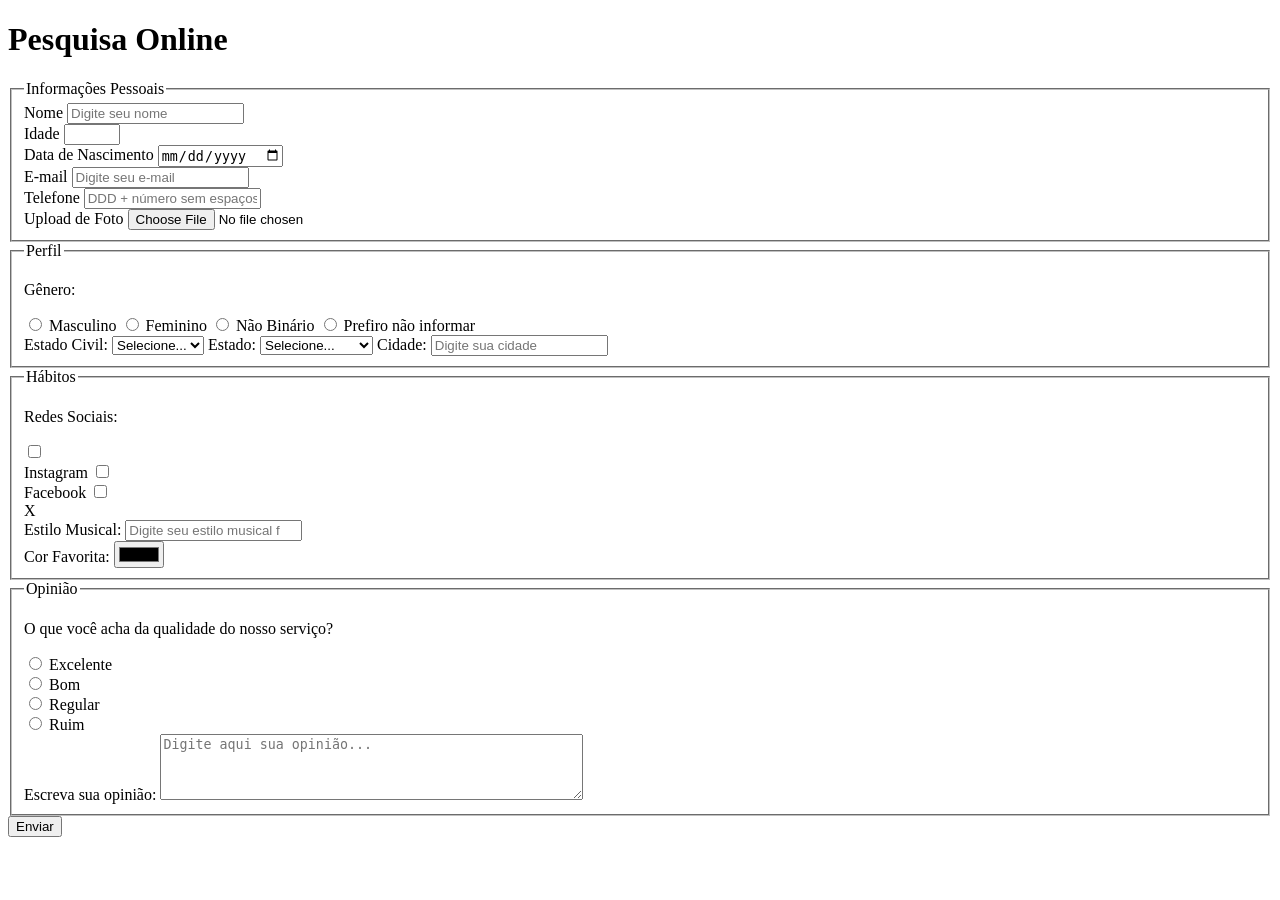
==== index.html @ f6da3345 "Adiciona sessao de opiniao" ====
<!DOCTYPE html>
<html lang="pt-BR">

<head>
    <meta charset="UTF-8">
    <meta name="viewport" content="width=device-width, initial-scale=1.0">
    <title>Pesquisa Culturama</title>
</head>

<body>
    <header>
        <h1>Pesquisa Online</h1>
    </header>
    <section>
        <form action="" method="get">
            <fieldset>
                <!--DADOS PESSOAIS-->
                <legend>Informações Pessoais</legend>

                <label for="userName">Nome</label>
                <input id="userName" type="text" name="userName" placeholder="Digite seu nome" required>
                <br>

                <label for="userAge">Idade</label>
                <input id="userAge" type="number" name="userAge" min="12" max="100" required>
                <br>


                <label for="birthDate">Data de Nascimento</label>
                <input id="birthDate" type="date" name="birthDate">
                <br>


                <label for="userEmail">E-mail</label>
                <input id="userEmail" type="email" name="userEmail" placeholder="Digite seu e-mail" required>
                <br>

                <label for="userPhone">Telefone</label>
                <input id="userPhone" type="tel" name="userPhone" pattern="[0-9]{11}" placeholder="DDD + número sem espaços ou hífen">
                <br>

                <label for="userPhoto">Upload de Foto</label>
                <input id="userPhoto" type="file" accept="image/*" name="userPhoto">
                <br>
            </fieldset>

            <fieldset>
                <legend>Perfil</legend>

                <p>Gênero:</p>
                <input type="radio" name="userGender" value="Masculino" id="male">
                <label for="male">Masculino</label>
                <input type="radio" name="userGender" value="Feminino" id="female">
                <label for="female">Feminino</label>
                <input type="radio" name="userGender" value="non-binary" id="non-binary">
                <label for="non-binary">Não Binário</label>
                <input type="radio" name="userGender" value="notInformed" id="notInformed">
                <label for="notInformed">Prefiro não informar</label>
                <br>

                <label for="maritalStatus">Estado Civil:</label>
                <select id="maritalStatus" name="maritalStatus">
                    <option value="notInformed">Selecione...</option>
                    <option value="casado">Casado</option>
                    <option value="solteiro">Solteiro</option>
                    <option value="divorciado">Divorciado</option>
                    <option value="viuvo">Viúvo</option>
                </select>

                <label for="userState">Estado:</label>
                <select id="userState" name="userState" required>
                    <option value="notInformed">Selecione...</option>
                    <option value="AC">Acre</option>
                    <option value="AL">Alagoas</option>
                    <option value="AP">Amapá</option>
                    <option value="AM">Amazonas</option>
                    <option value="BA">Bahia</option>
                    <option value="CE">Ceará</option>
                    <option value="DF">Distrito Federal</option>
                    <option value="ES">Espirito Santo</option>
                    <option value="GO">Goiás</option>
                    <option value="MA">Maranhão</option>
                   
                </select>

                <label for="userCity">Cidade:</label>
                <input id="userCity" type="text" name="userCity" autocomplete="address-level2" placeholder="Digite sua cidade">



            </fieldset>

            <fieldset>  
                <legend>Hábitos</legend>
                <p>Redes Sociais:</p>
                <input type="checkbox" name="social" value="instagram" id="instagram">
                <br>
                <label for="instagram">Instagram</label>
                <input type="checkbox" name="social" value="facebook" id="facebook">
                <br>
                <label for="facebook">Facebook</label>
                <input type="checkbox" name="social" value="x" id="x">
                <br>
                <label for="x">X</label>
                <br>
                <label for="musicStyle">Estilo Musical:</label>
                <input list="styleTypes" id="musicStyle" type="text" name="musicStyle" placeholder="Digite seu estilo musical favorito">
                <datalist id="styleTypes">
                    <option value="Rock">
                    <option value="Pop">
                    <option value="Hip Hop">
                    <option value="Eletrônica">
                    <option value="Sertanejo">
                </datalist>
                <br>
                <label for="favoriteColor">Cor Favorita:</label>
                <input id="favoriteColor" type="color" name="userFavoriteColor">

            </fieldset>
            <fieldset>
                <legend>Opinião</legend>
                <p>O que você acha da qualidade do nosso serviço?</p>
                <input type="radio" name="serviceQuality" value="Excelente" id="excellent">
                <label for="excellent">Excelente</label> <br>
                <input type="radio" name="serviceQuality" value="Bom" id="good">
                <label for="good">Bom</label> <br>
                <input type="radio" name="serviceQuality" value="Regular" id="regular">
                <label for="regular">Regular</label> <br>  
                <input type="radio" name="serviceQuality" value="Ruim" id="bad">
                <label for="bad">Ruim</label> <br>

                <label for="userComments">Escreva sua opinião:</label>
                <textarea id="userComments" name="userComments" rows="4" cols="50" placeholder="Digite aqui sua opinião..."></textarea>

            </fieldset>

            <button type="submit">Enviar</button>

        </form>
    </section>

</body>

</html>
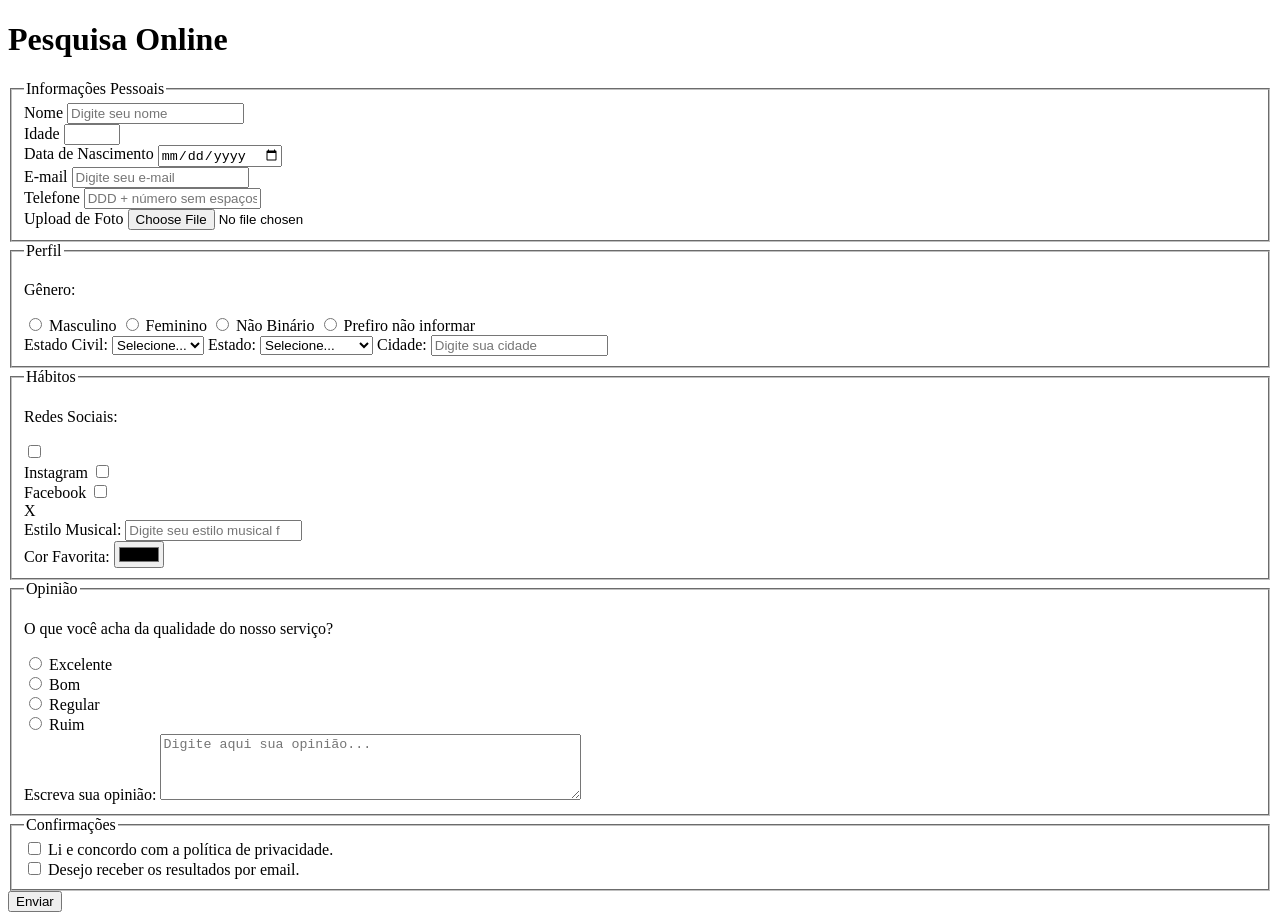
==== commit 692b0ab4: "Adiciona sessao de confirmacoes" ====
--- a/index.html
+++ b/index.html
@@ -134,6 +134,16 @@
 
             </fieldset>
 
+            <fieldset>
+                <legend>Confirmações</legend>
+                <input type="checkbox" name="privacyPolicy" id="privacyPolicy" value="accepted" required>
+                <label for="privacyPolicy">Li e concordo com a política de privacidade.</label> <br>
+
+                <input type="checkbox" name="userGetResult" id="getResult" value="accepted">
+                <label for="getResult">Desejo receber os resultados por email.</label> <br>
+
+            </fieldset>
+
             <button type="submit">Enviar</button>
 
         </form>
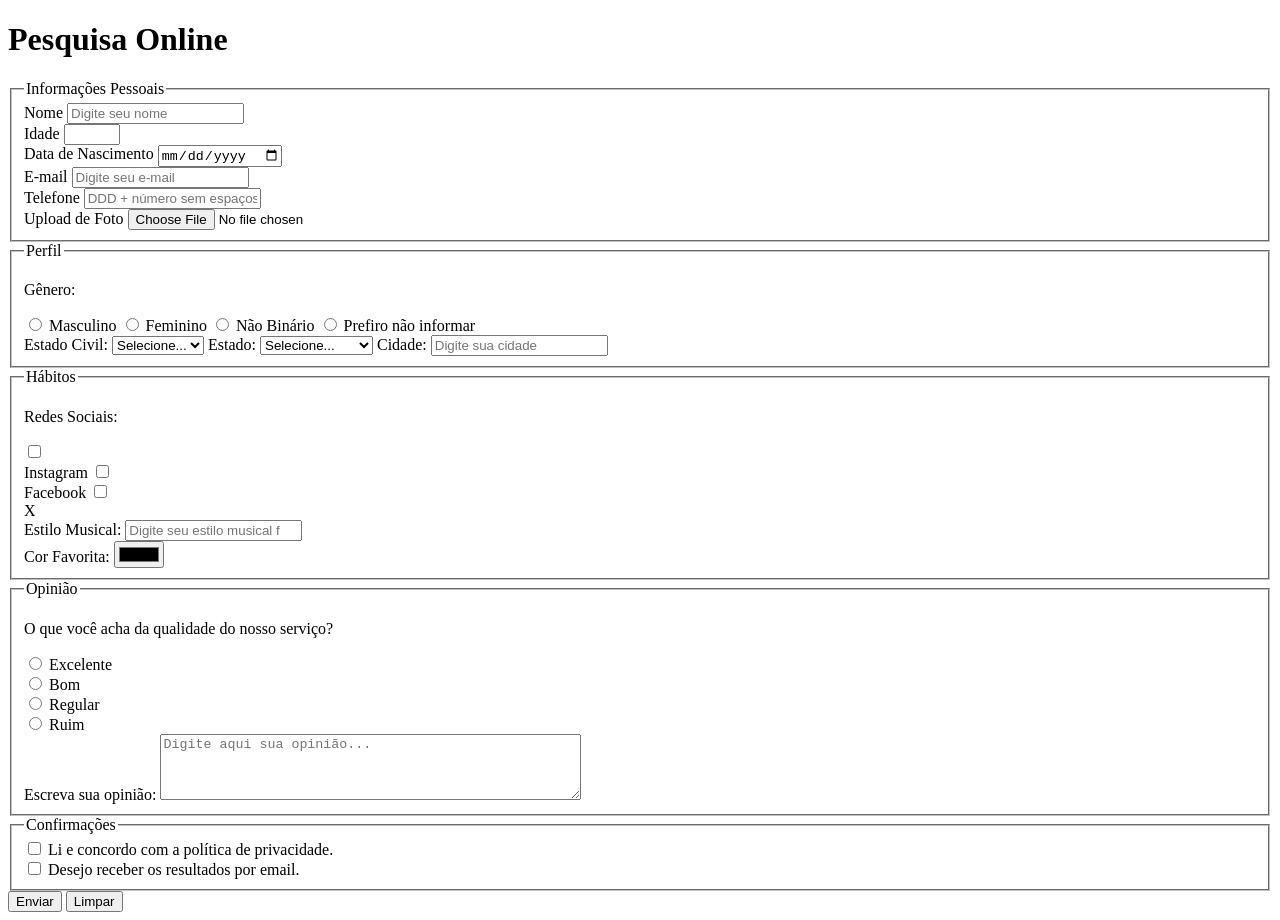
==== commit 3d2aea0c: "Adiciona botao limpar" ====
--- a/index.html
+++ b/index.html
@@ -145,6 +145,8 @@
             </fieldset>
 
             <button type="submit">Enviar</button>
+            <button type="reset">Limpar</button>
+
 
         </form>
     </section>
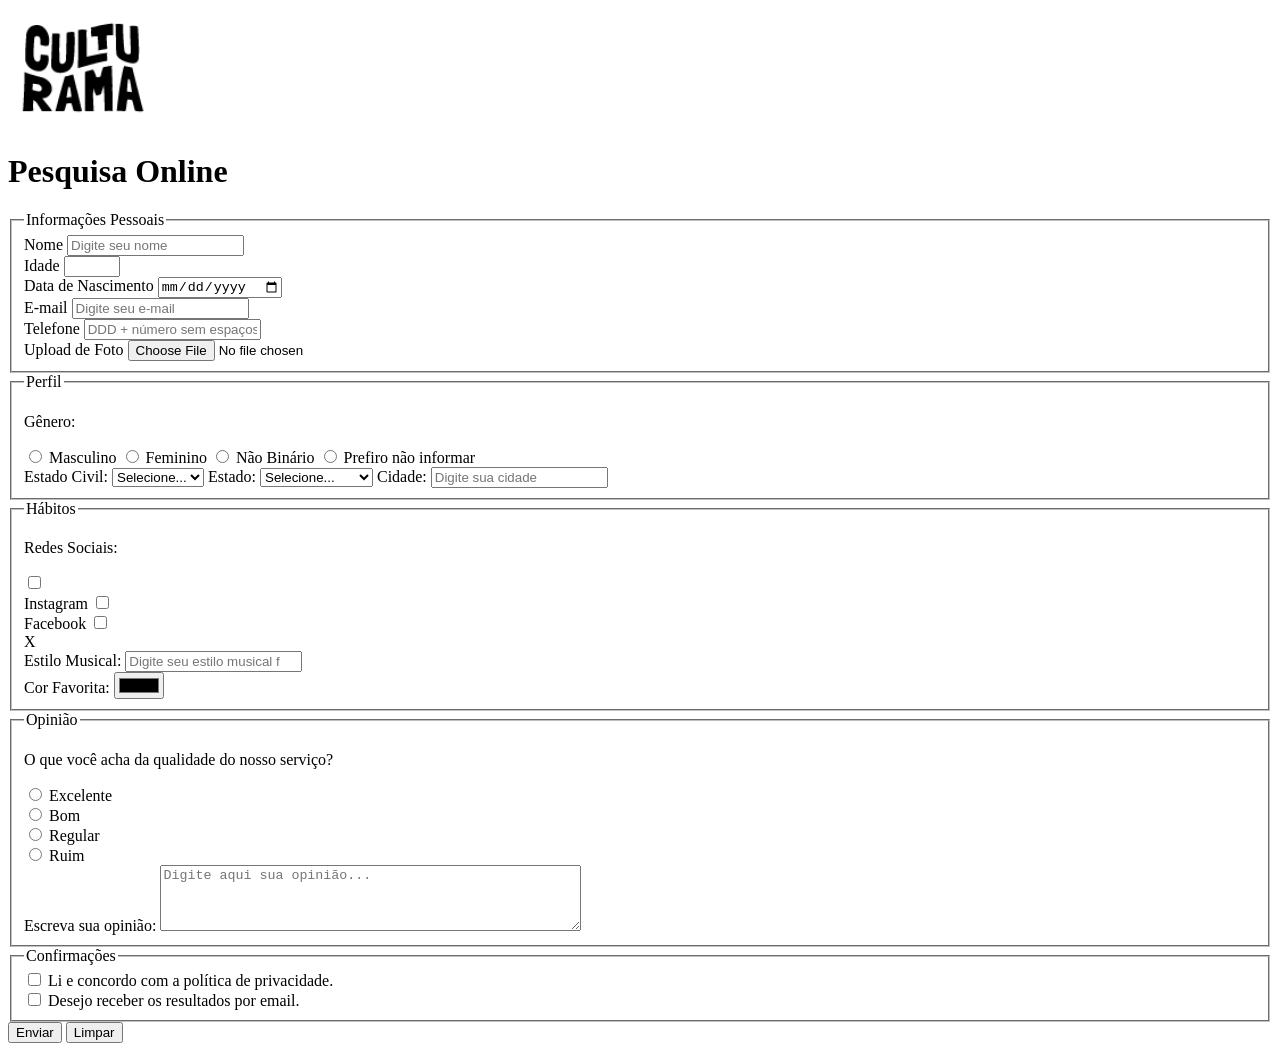
==== commit 3845cd4e: "Adiciona logo" ====
--- a/index.html
+++ b/index.html
@@ -4,11 +4,13 @@
 <head>
     <meta charset="UTF-8">
     <meta name="viewport" content="width=device-width, initial-scale=1.0">
+    <link rel="icon" href="culturama-favico.png">
     <title>Pesquisa Culturama</title>
 </head>
 
 <body>
     <header>
+        <img src="img/logo-culturama.png" alt="Logo da Culturama" width="150">
         <h1>Pesquisa Online</h1>
     </header>
     <section>
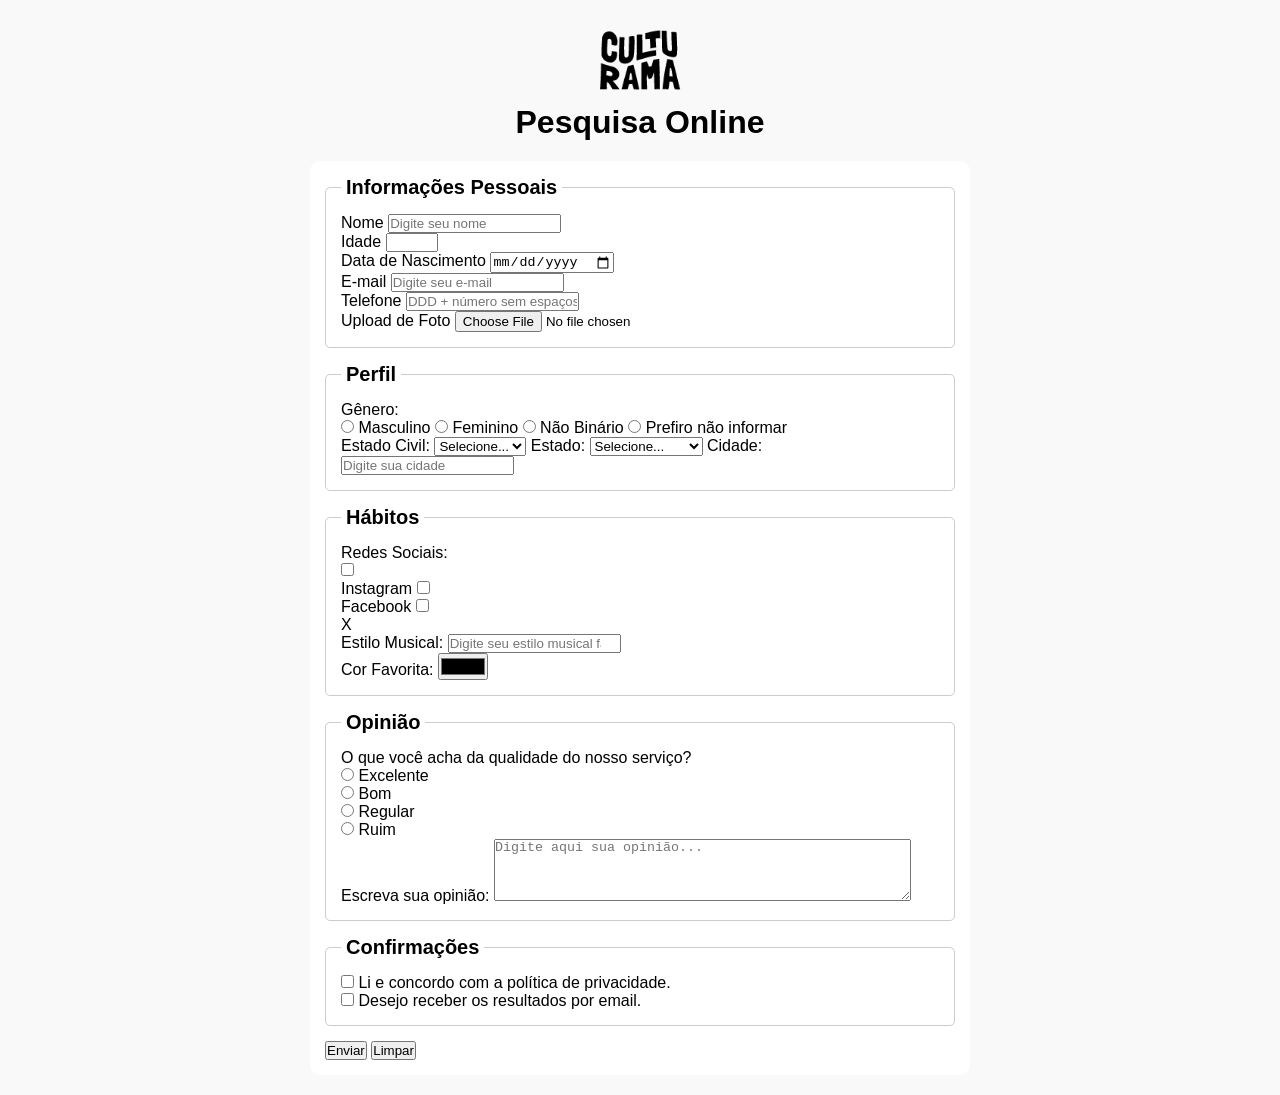
==== commit 138b1b38: "Adiciona estilos css" ====
--- a/index.html
+++ b/index.html
@@ -5,15 +5,20 @@
     <meta charset="UTF-8">
     <meta name="viewport" content="width=device-width, initial-scale=1.0">
     <link rel="icon" href="culturama-favico.png">
+    <link rel="stylesheet" href="css/style.css">
+    <link rel="preconnect" href="https://fonts.googleapis.com">
+    <link rel="preconnect" href="https://fonts.gstatic.com" crossorigin>
+    <link href="https://fonts.googleapis.com/css2?family=Fjalla+One&family=Work+Sans&display=swap" rel="stylesheet">
     <title>Pesquisa Culturama</title>
 </head>
 
 <body>
+    <main>
     <header>
         <img src="img/logo-culturama.png" alt="Logo da Culturama" width="150">
         <h1>Pesquisa Online</h1>
     </header>
-    <section>
+        <section>
         <form action="" method="get">
             <fieldset>
                 <!--DADOS PESSOAIS-->
@@ -152,6 +157,7 @@
 
         </form>
     </section>
+    </main>
 
 </body>
 
--- a/css/style.css
+++ b/css/style.css
@@ -0,0 +1,44 @@
+* {
+    margin: 0;
+    padding: 0;
+    box-sizing: border-box;
+}
+body {
+    font-family: 'Work Sans', sans-serif;
+    background-color: #f9f9f9;
+    /* color: #333; */  
+    /*line-height: 1.6;*/
+}
+main {
+    width: 100%;
+    max-width: 700px;
+    margin: 0 auto;
+    padding: 20px;
+}
+header{
+    text-align: center;
+    margin-bottom: 20px;
+}
+
+h1{
+    font-family:"Fjalla One", sans-serif;
+}
+form{
+    background-color: #ffffff;
+    padding: 15px;
+    border-radius: 10px;
+}
+fieldset{
+    border: 1px solid #cccccc;
+    border-radius: 5px;
+    padding: 15px;
+    margin-bottom: 15px;
+}
+legend{
+    font-weight: bold;
+    font-size: 20px;
+    padding: 0 5px;
+}
+img{
+    max-width: 100px;
+}
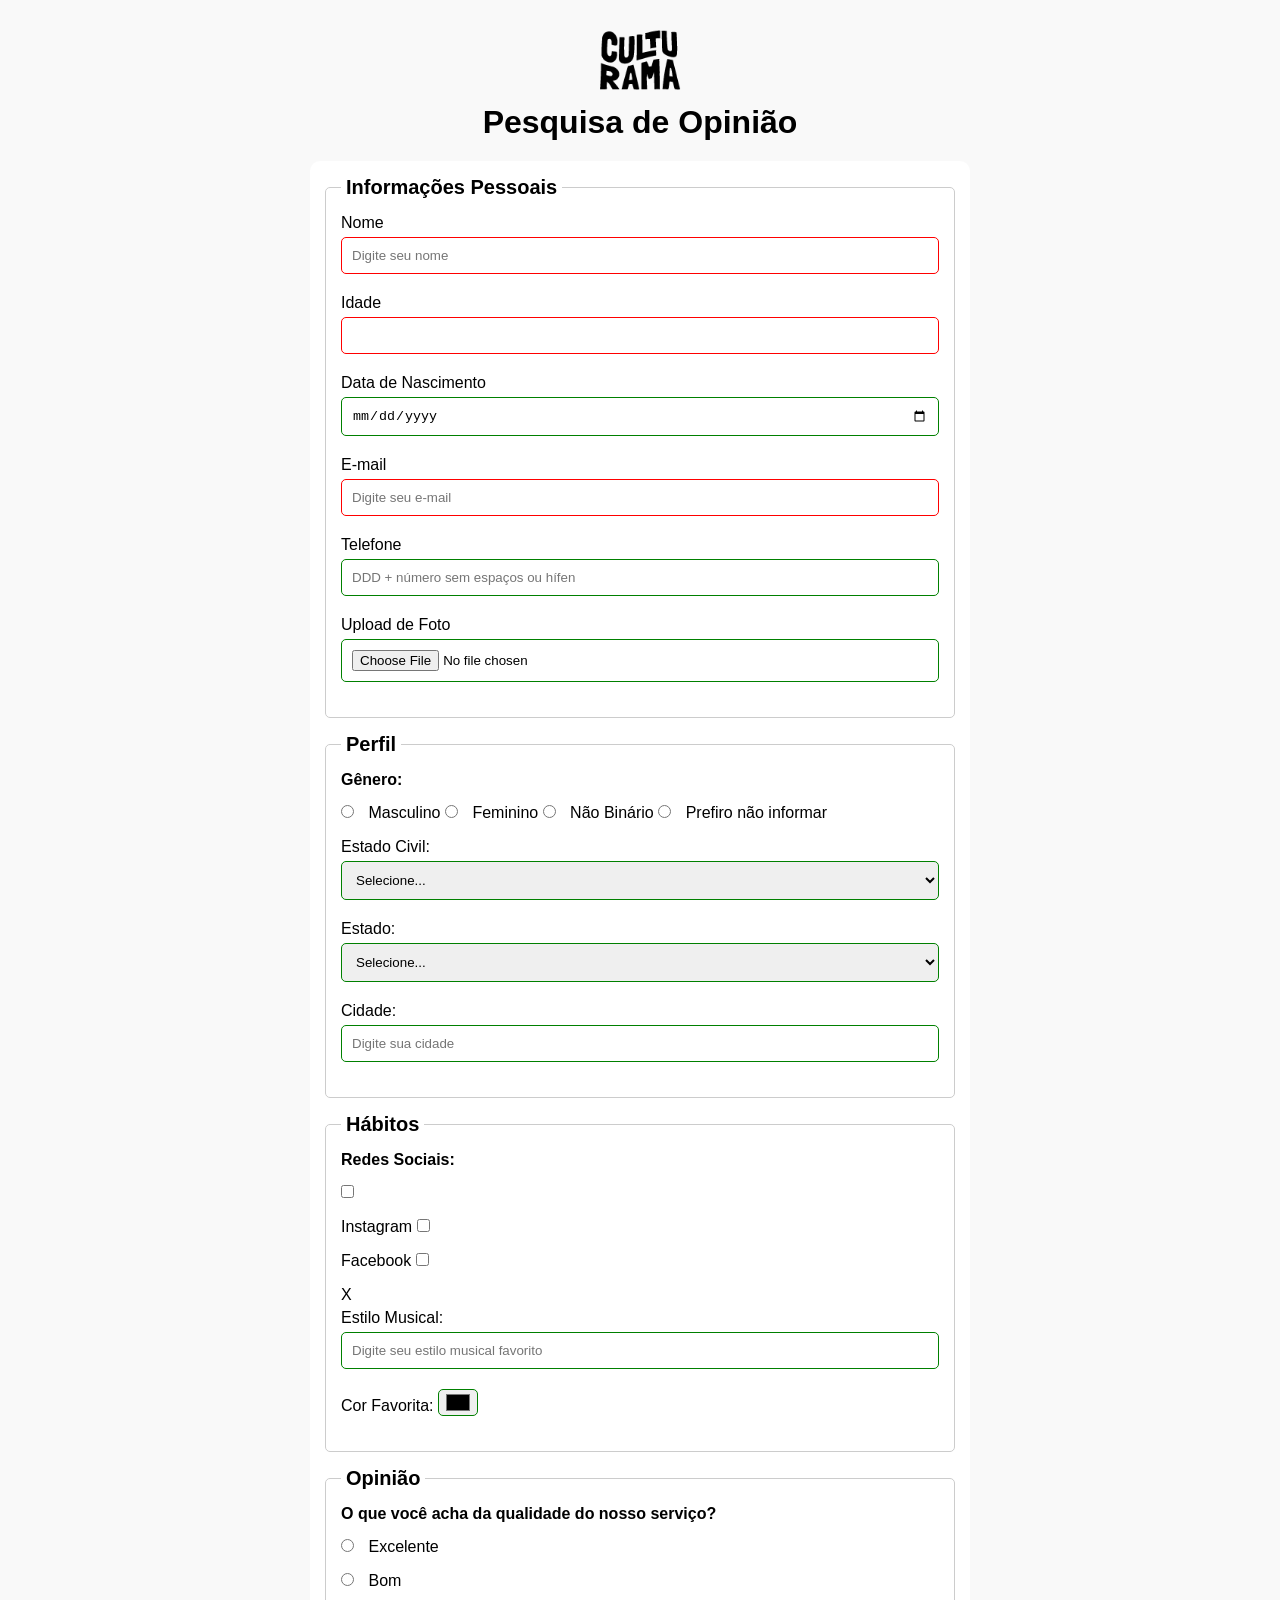
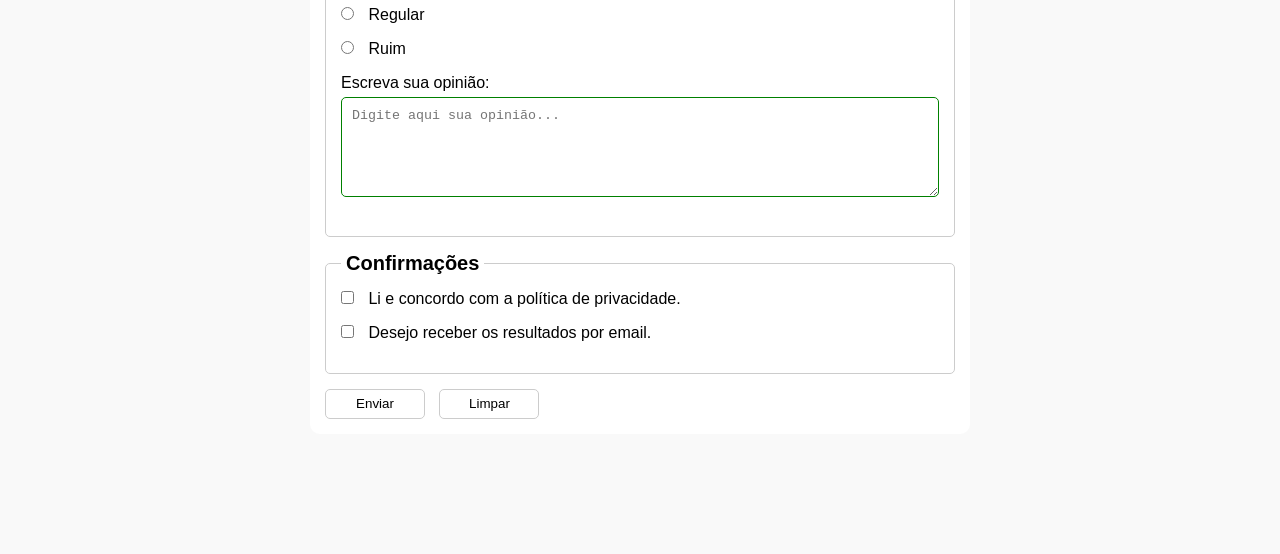
==== commit ed4ad395: "Finalizacao da estilizacao" ====
--- a/index.html
+++ b/index.html
@@ -16,10 +16,10 @@
     <main>
     <header>
         <img src="img/logo-culturama.png" alt="Logo da Culturama" width="150">
-        <h1>Pesquisa Online</h1>
+        <h1>Pesquisa de Opinião</h1>
     </header>
         <section>
-        <form action="" method="get">
+        <form action="sucesso.html" method="get">
             <fieldset>
                 <!--DADOS PESSOAIS-->
                 <legend>Informações Pessoais</legend>
--- a/css/style.css
+++ b/css/style.css
@@ -15,6 +15,16 @@
     margin: 0 auto;
     padding: 20px;
 }
+
+.success-page {
+    min-height: 100vh;
+    display: flex;
+    flex-direction: column;
+    align-items: center;
+    justify-content: center;
+    text-align: center;
+}
+
 header{
     text-align: center;
     margin-bottom: 20px;
@@ -23,10 +33,20 @@
 h1{
     font-family:"Fjalla One", sans-serif;
 }
+
+.success-page section {
+    width: 100%;
+    max-width: 500px;
+    background-color: #ffffff;
+    padding: 30px 20px;
+    border-radius: 12px;
+    box-shadow: 0 4px 12px rgba(0, 0, 0, 0.08);
+}
 form{
     background-color: #ffffff;
     padding: 15px;
     border-radius: 10px;
+    margin-bottom: 100px;
 }
 fieldset{
     border: 1px solid #cccccc;
@@ -39,6 +59,61 @@
     font-size: 20px;
     padding: 0 5px;
 }
+
+label{
+    display: inline-block;
+    margin-bottom: 5px;
+}
+
+p{
+    margin-bottom: 15px;
+    font-weight: bold;
+}
+
 img{
     max-width: 100px;
+}
+input, select, textarea{
+    width: 100%;
+    padding: 10px;
+    margin-bottom: 20px;
+    border: 1px solid #cccccc;
+    border-radius: 5px;
+}
+textarea{
+    min-height: 100px;
+}
+
+input[type="radio"], input[type="checkbox"]{
+    width: auto;
+    margin-right: 10px;
+}
+
+input[type="color"]{
+    width: 40px;
+    padding: 0 5px;
+}
+
+input:invalid, select:invalid, textarea:invalid {
+    border-color: red;
+}
+input:valid, select:valid, textarea:valid {
+    border-color: green;
+}
+button {
+    width: 100px;
+    height: 30px;
+    margin-right: 10px;
+    background-color: #FFFFFF;
+    border: 1px solid #cccccc;
+    border-radius: 5px;
+    cursor: pointer;
+}
+button[type="submit"]:hover {
+    background-color: #4CAF50;
+    color: white;
+}
+button[type="reset"]:hover {
+    background-color: orangered;
+    color: white;
 }
